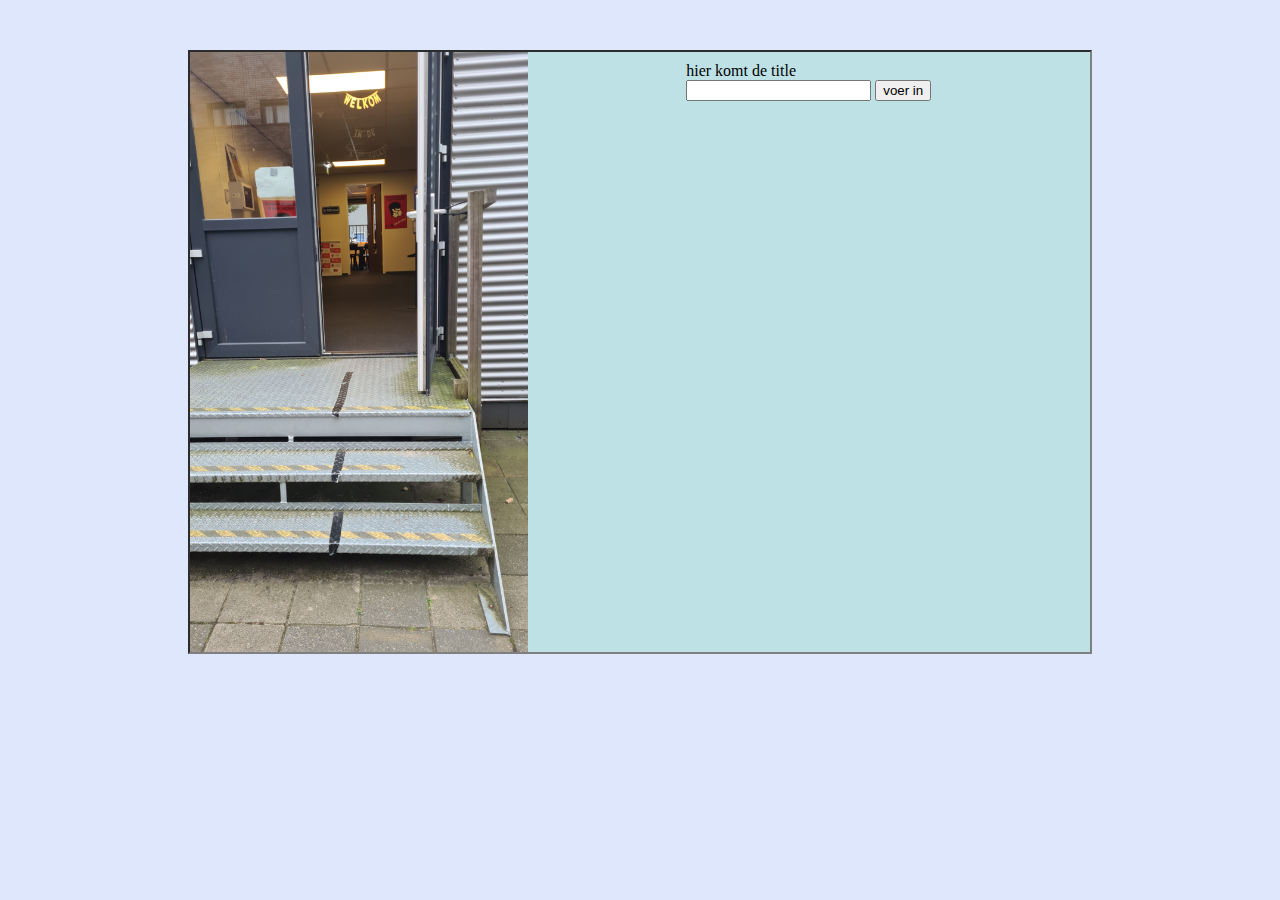
==== 05-SilverBullet/index.html @ aa26b663 "second commit" ====
<!DOCTYPE html>
<html lang="en">
<head>
    <meta charset="UTF-8">
    <meta http-equiv="X-UA-Compatible" content="IE=edge">
    <meta name="viewport" content="width=device-width, initial-scale=1.0">
    <title>5 silver bullet Adventure</title>
    <link rel="stylesheet" href="style.css">
</head>
<body>
    <div id="container">
        <img id="Myimage" src="img/0.jpg" height="600px" alt="foto sb">
        <div id="MyInteraction">
            <div id="Mytitle">hier komt de title </div>
            <input type="text" id="Myinput" autocomplete="off">
            <input type="button" value="voer in" onclick="getinput()">
        </div>
            
    </div>
    <script src="script.js"></script>
</body>
</html>
---- 05-SilverBullet/style.css ----
body{
    background-color: rgb(223, 231, 253);
}

#container{
    background-color: rgb(190, 225, 230);
    width: 900px;
    height: 600px;
    margin: 50px auto auto auto;
    display: grid;
    grid-template-columns: auto auto;
    border: inset 2px grey

}

#MyInteraction{
    padding: 10px;
}
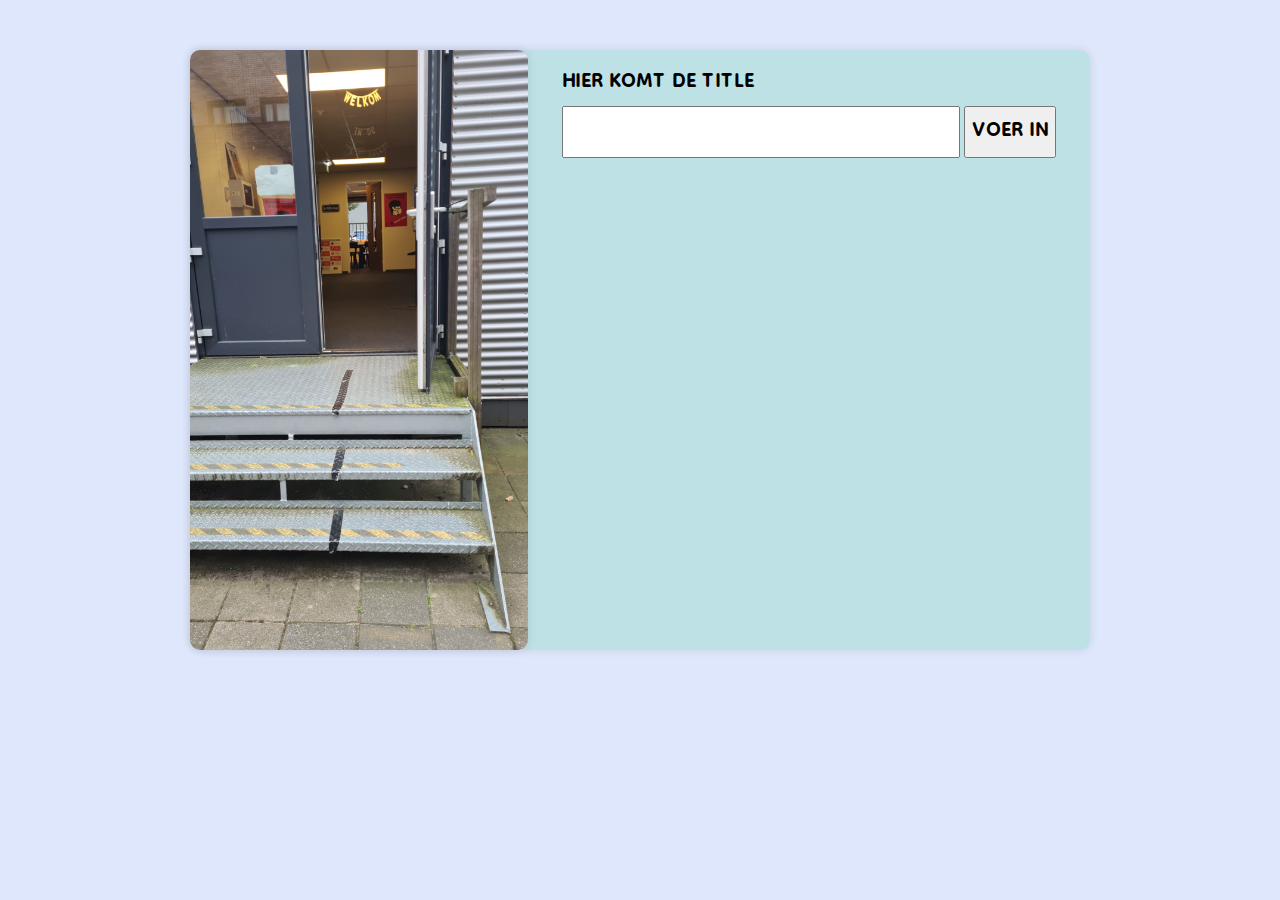
==== commit b3d7b808: "laatste push" ====
--- a/05-SilverBullet/index.html
+++ b/05-SilverBullet/index.html
@@ -13,7 +13,7 @@
         <div id="MyInteraction">
             <div id="Mytitle">hier komt de title </div>
             <input type="text" id="Myinput" autocomplete="off">
-            <input type="button" value="voer in" onclick="getinput()">
+            <input id="Btn" type="button" value="voer in" onclick="getinput()">
         </div>
             
     </div>
--- a/05-SilverBullet/style.css
+++ b/05-SilverBullet/style.css
@@ -1,3 +1,5 @@
+@import url('https://fonts.googleapis.com/css2?family=Dongle:wght@700&display=swap');
+
 body{
     background-color: rgb(223, 231, 253);
 }
@@ -9,10 +11,38 @@
     margin: 50px auto auto auto;
     display: grid;
     grid-template-columns: auto auto;
-    border: inset 2px grey
+    border-radius: 10px;
+    box-shadow: 0 0 10px rgba(0, 0, 0, 0.1);
+    -webkit-transition-duration: 0.3s;
+    transition-duration: 0.3s;
+    -webkit-transition-property: box-shadow, transform;
+    transition-property: box-shadow, transform;
 
 }
 
 #MyInteraction{
     padding: 10px;
+}
+
+#Myimage{
+    border-radius: 10px;
+    box-shadow: 0 0 10px rgba(0, 0, 0, 0.1);
+    -webkit-transition-duration: 0.3s;
+    transition-duration: 0.3s;
+    -webkit-transition-property: box-shadow, transform;
+    transition-property: box-shadow, transform;
+}
+
+#Mytitle{
+    font-family: Dongle;
+    font-weight: 700;
+    font-size: 2em;
+    text-transform: uppercase;
+    
+}
+#Myinput, #Btn{
+    font-family: Dongle;
+    font-weight: 700;
+    text-transform: uppercase;
+    font-size: 2em;
 }